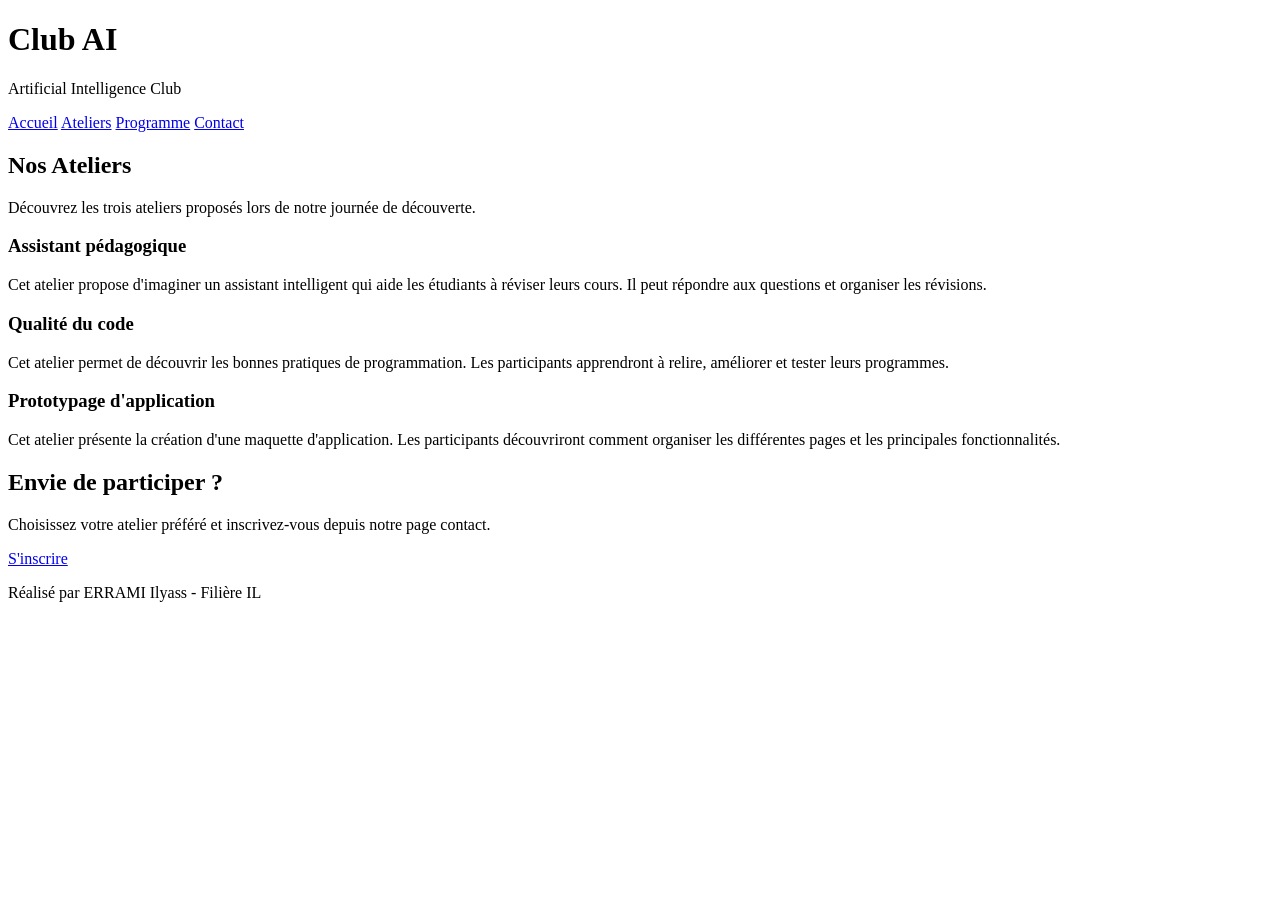
==== ateliers.html @ 8e7b5553 "Complete HTML structure of Club AI website" ====
<!DOCTYPE html>
<html lang="fr">

<head>
    <meta charset="UTF-8">
    <meta name="viewport" content="width=device-width, initial-scale=1.0">
    <title>Club AI - Ateliers</title>
    <link rel="stylesheet" href="style.css">
</head>

<body>

    <header>
        <h1>Club AI</h1>
        <p>Artificial Intelligence Club</p>
    </header>

    <nav>
        <a href="index.html">Accueil</a>
        <a href="ateliers.html">Ateliers</a>
        <a href="programme.html">Programme</a>
        <a href="contact.html">Contact</a>
    </nav>

    <main>

        <section>
            <h2>Nos Ateliers</h2>
            <p>
                Découvrez les trois ateliers proposés lors
                de notre journée de découverte.
            </p>
        </section>

        <section>

            <article>
                <h3>Assistant pédagogique</h3>

                <p>
                    Cet atelier propose d'imaginer un assistant
                    intelligent qui aide les étudiants à réviser
                    leurs cours. Il peut répondre aux questions
                    et organiser les révisions.
                </p>
            </article>

            <article>
                <h3>Qualité du code</h3>

                <p>
                    Cet atelier permet de découvrir les bonnes
                    pratiques de programmation. Les participants
                    apprendront à relire, améliorer et tester
                    leurs programmes.
                </p>
            </article>

            <article>
                <h3>Prototypage d'application</h3>

                <p>
                    Cet atelier présente la création d'une maquette
                    d'application. Les participants découvriront
                    comment organiser les différentes pages
                    et les principales fonctionnalités.
                </p>
            </article>

        </section>

        <section>
            <h2>Envie de participer ?</h2>
            <p>
                Choisissez votre atelier préféré et inscrivez-vous
                depuis notre page contact.
            </p>

            <a href="contact.html">S'inscrire</a>
        </section>

    </main>

    <footer>
        <p>Réalisé par ERRAMI Ilyass - Filière IL</p>
    </footer>

</body>
</html>
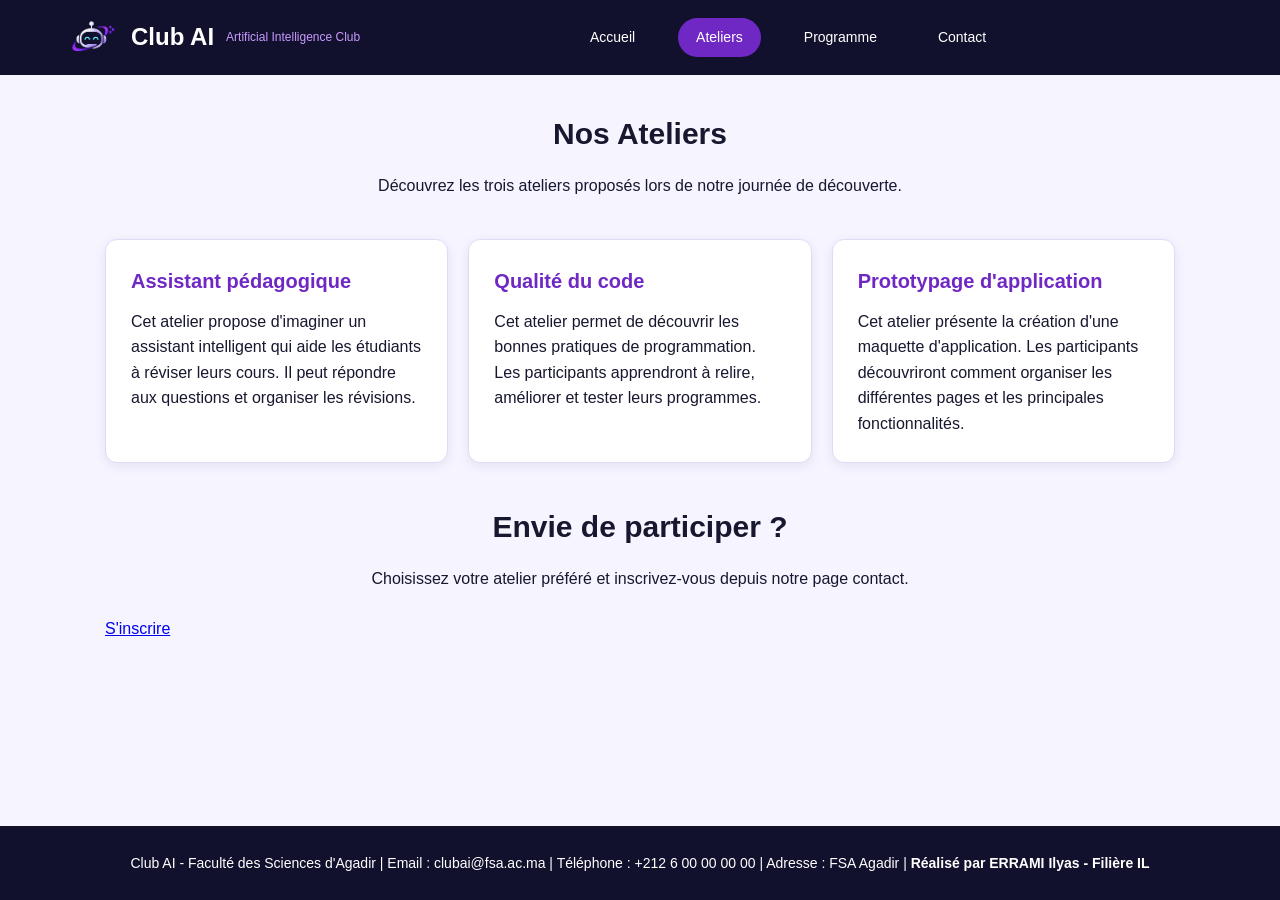
==== commit d2e690d0: "Complete Club AI website with HTML5 and CSS3" ====
--- a/ateliers.html
+++ b/ateliers.html
@@ -11,17 +11,20 @@
 
 <body>
 
-    <header>
+<header>
+    <div class="logo">
+        <img src="images/logo.png" alt="Club AI Logo">
         <h1>Club AI</h1>
         <p>Artificial Intelligence Club</p>
-    </header>
+    </div>
 
     <nav>
         <a href="index.html">Accueil</a>
-        <a href="ateliers.html">Ateliers</a>
+        <a href="ateliers.html" class="active">Ateliers</a>
         <a href="programme.html">Programme</a>
         <a href="contact.html">Contact</a>
     </nav>
+</header>
 
     <main>
 
@@ -82,9 +85,18 @@
 
     </main>
 
-    <footer>
-        <p>Réalisé par ERRAMI Ilyass - Filière IL</p>
-    </footer>
+<footer>
+
+    <p>
+        Club AI - Faculté des Sciences d'Agadir |
+        Email : clubai@fsa.ac.ma |
+        Téléphone : +212 6 00 00 00 00 |
+        Adresse : FSA Agadir |
+        <strong>Réalisé par ERRAMI Ilyas - Filière IL</strong>    
+    </p>
+
+
+</footer>
 
 </body>
 </html>
--- a/style.css
+++ b/style.css
@@ -0,0 +1,471 @@
+
+/* 
+   GENERAL SETTINGS
+ */
+
+* {
+    margin: 0;
+    padding: 0;
+    box-sizing: border-box;
+}
+
+body {
+    font-family: Arial, Helvetica, sans-serif;
+    background-color: #F5F4FF;
+    color: #17172F;
+    line-height: 1.6;
+
+    min-height: 100vh;
+    display: flex;
+    flex-direction: column;
+}
+
+
+/* 
+   HEADER
+ */
+
+header {
+    background-color: #11112D;
+    color: white;
+    min-height: 75px;
+    padding: 5px 5%;
+
+    display: flex;
+    justify-content: space-between;
+    align-items: center;
+}
+
+/* Logo container */
+
+.logo {
+    display: flex;
+    align-items: center;
+    gap: 12px;
+}
+
+.logo img {
+    width: 55px;
+    height: 55px;
+    object-fit: contain;
+}
+
+.logo h1 {
+    font-size: 24px;
+    font-weight: bold;
+}
+
+.logo p {
+    color: #C99AFF;
+    font-size: 12px;
+}
+
+
+/* 
+    NAVIGATION
+ */
+
+nav {
+    display: flex;
+    justify-content: center;
+    align-items: center;
+    gap: 25px;
+    flex: 1;
+}
+
+nav a {
+    color: white;
+    text-decoration: none;
+    padding: 8px 18px;
+    border-radius: 25px;
+    font-size: 14px;
+    transition: 0.3s;
+}
+
+nav a:hover {
+    background-color: #A164E6;
+}
+
+nav a.active {
+    background-color: #7028C5;
+    color: white;
+}
+
+
+/* 
+    MAIN CONTENT
+ */
+
+main {
+    max-width: 1100px;
+    width: 90%;
+    margin: 0 auto;
+    padding: 35px 15px;
+
+    flex: 1;
+}
+
+section {
+    margin-bottom: 40px;
+}
+
+section h2 {
+    font-size: 30px;
+    text-align: center;
+    margin-bottom: 15px;
+}
+
+section > p {
+    text-align: center;
+    margin-bottom: 25px;
+}
+
+
+/* 
+   HOMEPAGE
+ */
+
+main > section:first-child:has(img) {
+    display: grid;
+    grid-template-columns: 1fr 1fr;
+    align-items: center;
+    gap: 25px;
+    background-color: white;
+    border-radius: 15px;
+    padding: 30px;
+}
+
+main > section:first-child:has(img) h2 {
+    text-align: left;
+    font-size: 38px;
+    grid-column: 1;
+}
+
+main > section:first-child:has(img) p {
+    text-align: left;
+    grid-column: 1;
+}
+
+main > section:first-child:has(img) img {
+    grid-column: 2;
+    grid-row: 1 / 4;
+    width: 100%;
+    border-radius: 15px;
+}
+
+main > section:first-child:has(img) a {
+    grid-column: 1;
+    justify-self: start;
+    background-color: #7028C5;
+    color: white;
+    text-decoration: none;
+    padding: 12px 25px;
+    border-radius: 25px;
+    font-weight: bold;
+}
+
+main > section:first-child:has(img) a:hover {
+    background-color: #50169A;
+}
+
+
+/* Homepage benefits */
+
+main > section:nth-child(2):has(article) {
+    display: grid;
+    grid-template-columns: repeat(3, 1fr);
+    gap: 20px;
+}
+
+main > section:nth-child(2):has(article) h2 {
+    grid-column: 1 / -1;
+}
+
+
+/* 
+ WORKSHOPS
+ */
+
+main > section:has(article) {
+    display: grid;
+    grid-template-columns: repeat(3, 1fr);
+    gap: 20px;
+}
+
+main > section:has(article) h2 {
+    grid-column: 1 / -1;
+}
+
+main > section:has(article) article {
+    background-color: white;
+    padding: 25px;
+    border-radius: 12px;
+    border: 1px solid #E3D9F7;
+    box-shadow: 0 3px 12px rgba(50, 20, 90, 0.08);
+    transition: 0.3s;
+}
+
+main > section:has(article) article:hover {
+    transform: translateY(-5px);
+    box-shadow: 0 7px 18px rgba(50, 20, 90, 0.15);
+}
+
+article h3 {
+    color: #7028C5;
+    margin-bottom: 12px;
+    font-size: 20px;
+}
+
+
+/* 
+  PROGRAMME TABLE
+ */
+
+table {
+    width: 100%;
+    border-collapse: collapse;
+    background-color: white;
+    border-radius: 10px;
+    overflow: hidden;
+    margin-top: 25px;
+}
+
+thead {
+    background-color: #7028C5;
+    color: white;
+}
+
+th, td {
+    padding: 15px;
+    text-align: center;
+    border: 1px solid #DDD5EF;
+}
+
+tbody tr:nth-child(even) {
+    background-color: #EEEAFB;
+}
+
+tbody tr:hover {
+    background-color: #E4D8FA;
+}
+
+
+/* 
+   CONTACT FORM
+ */
+
+form {
+    max-width: 900px;
+    margin: 25px auto;
+}
+
+fieldset {
+    border: 1px solid #D9C9F0;
+    border-radius: 12px;
+    padding: 25px;
+    margin-bottom: 25px;
+    background-color: white;
+}
+
+legend {
+    color: #7028C5;
+    font-weight: bold;
+    padding: 0 10px;
+}
+
+label {
+    display: inline-block;
+    font-weight: bold;
+    margin: 10px 5px 5px 0;
+}
+
+input:not([type="radio"]):not([type="checkbox"]),
+select,
+textarea {
+    width: 100%;
+    padding: 12px;
+    border: 1px solid #CCC5DE;
+    border-radius: 7px;
+    font-size: 15px;
+    margin-bottom: 12px;
+    font-family: inherit;
+}
+
+input:focus,
+select:focus,
+textarea:focus {
+    outline: none;
+    border-color: #7028C5;
+    box-shadow: 0 0 5px rgba(112, 40, 197, 0.2);
+}
+
+input[type="radio"],
+input[type="checkbox"] {
+    accent-color: #7028C5;
+    margin: 10px 5px;
+}
+
+textarea {
+    resize: vertical;
+}
+
+
+/* Form buttons */
+
+button {
+    background-color: #7028C5;
+    color: white;
+    border: none;
+    padding: 12px 30px;
+    border-radius: 8px;
+    cursor: pointer;
+    font-size: 15px;
+    margin: 5px;
+}
+
+button:hover {
+    background-color: #50169A;
+}
+
+button[type="reset"] {
+    background-color: white;
+    color: #7028C5;
+    border: 1px solid #7028C5;
+}
+
+
+main a {
+    display: inline-block;
+}
+
+
+/* FOOTER */
+
+footer {
+    background-color: #11112D;
+    color: white;
+    text-align: center;
+    padding: 20px 15px;
+    margin-top: auto;
+    line-height: 2;
+}
+
+footer p {
+    margin: 3px 0;
+    font-size: 14px;
+}
+
+
+/*  RESPONSIVE DESIGN */
+
+@media (max-width: 768px) {
+
+    /* Header */
+
+    header {
+        flex-direction: column;
+        gap: 10px;
+        padding: 12px;
+    }
+
+    .logo {
+        flex-wrap: wrap;
+        justify-content: center;
+    }
+
+    nav {
+        flex-wrap: wrap;
+        justify-content: center;
+        gap: 5px;
+    }
+
+    nav a {
+        padding: 8px 12px;
+        font-size: 13px;
+    }
+
+    /* Main */
+
+    main {
+        padding: 25px 15px;
+    }
+
+    /* Homepage */
+
+    main > section:first-child:has(img) {
+        grid-template-columns: 1fr;
+    }
+
+    main > section:first-child:has(img) h2,
+    main > section:first-child:has(img) p,
+    main > section:first-child:has(img) img,
+    main > section:first-child:has(img) a {
+        grid-column: 1;
+        grid-row: auto;
+    }
+
+    main > section:first-child:has(img) h2 {
+        font-size: 28px;
+    }
+
+    /* Benefits and workshops */
+
+    main > section:nth-child(2):has(article),
+    main > section:has(article) {
+        grid-template-columns: 1fr;
+    }
+
+    section h2 {
+        font-size: 25px;
+    }
+
+    /* Table */
+
+    table {
+        font-size: 13px;
+    }
+
+    th, td {
+        padding: 8px 5px;
+    }
+
+    /* Form */
+
+    fieldset {
+        padding: 15px;
+    }
+}
+
+
+/* 
+   SMALL SCREENS
+ */
+
+@media (max-width: 480px) {
+
+    nav a {
+        font-size: 12px;
+        padding: 7px 9px;
+    }
+
+    main > section:first-child:has(img) {
+        padding: 20px;
+    }
+
+    main > section:first-child:has(img) h2 {
+        font-size: 25px;
+    }
+
+    table {
+        font-size: 11px;
+    }
+
+    th, td {
+        padding: 7px 3px;
+    }
+
+    button {
+        width: 100%;
+        margin: 5px 0;
+    }
+}
